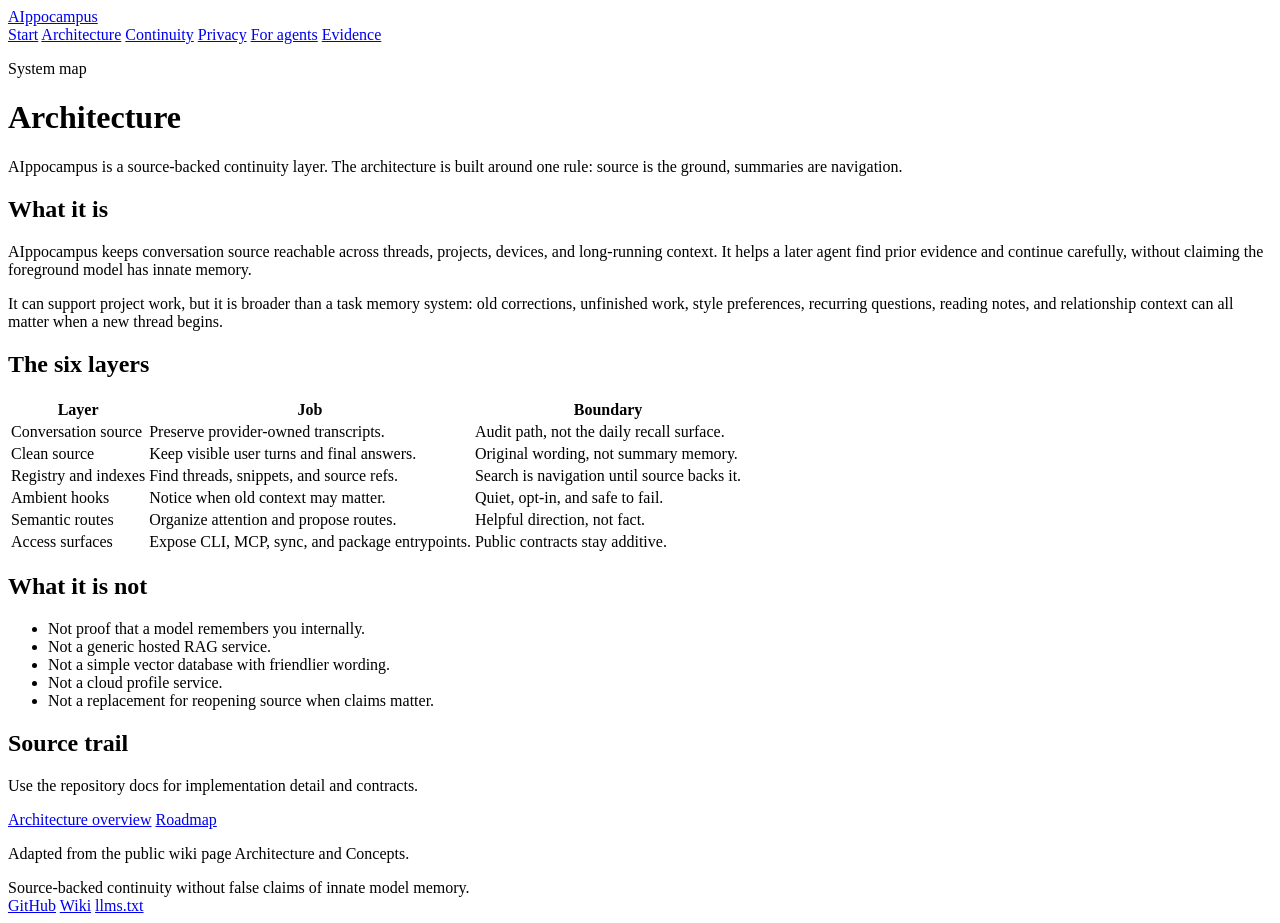
==== site/architecture/index.html @ a3cdf311 "Add public guide pages from wiki" ====
<!doctype html>
<html lang="en">
  <head>
    <meta charset="utf-8" />
    <meta name="viewport" content="width=device-width, initial-scale=1" />
    <title>Architecture - AIppocampus</title>
    <meta name="description" content="A public architecture map for AIppocampus: source, clean source, registry, hooks, semantic routes, and access surfaces." />
    <meta name="robots" content="index,follow" />
    <meta property="og:title" content="AIppocampus Architecture" />
    <meta property="og:description" content="How AIppocampus keeps source reachable without turning summaries into truth." />
    <meta property="og:type" content="article" />
    <meta property="og:url" content="https://www.aippocampus.com/architecture/" />
    <meta property="og:image" content="https://www.aippocampus.com/assets/aippocampus-readme-hero.jpg" />
    <link rel="canonical" href="https://www.aippocampus.com/architecture/" />
    <link rel="icon" href="/favicon.svg" type="image/svg+xml" />
    <link rel="icon" href="/favicon.ico" sizes="any" />
    <link rel="icon" href="/assets/favicon-32.png" type="image/png" sizes="32x32" />
    <link rel="apple-touch-icon" href="/assets/apple-touch-icon.png" />
    <link rel="manifest" href="/site.webmanifest" />
    <link rel="stylesheet" href="/assets/content.css" />
    <meta name="theme-color" content="#070f1f" />
  </head>
  <body>
    <header class="hero">
      <nav class="site-nav" aria-label="Main navigation">
        <a class="mark" href="/">AIppocampus</a>
        <div class="nav-links">
          <a href="/getting-started/">Start</a>
          <a href="/architecture/">Architecture</a>
          <a href="/source-backed-continuity/">Continuity</a>
          <a href="/privacy/">Privacy</a>
          <a href="/for-agents/">For agents</a>
          <a href="/evidence/">Evidence</a>
        </div>
      </nav>
      <div class="hero-copy">
        <p class="kicker">System map</p>
        <h1>Architecture</h1>
        <p class="lede">AIppocampus is a source-backed continuity layer. The architecture is built around one rule: source is the ground, summaries are navigation.</p>
      </div>
    </header>

    <main>
      <section class="band warm">
        <div class="section-grid">
          <h2>What it is</h2>
          <div class="stack">
            <p class="section-copy">AIppocampus keeps conversation source reachable across threads, projects, devices, and long-running context. It helps a later agent find prior evidence and continue carefully, without claiming the foreground model has innate memory.</p>
            <p class="section-copy">It can support project work, but it is broader than a task memory system: old corrections, unfinished work, style preferences, recurring questions, reading notes, and relationship context can all matter when a new thread begins.</p>
          </div>
        </div>
      </section>

      <section class="band">
        <div class="section-grid">
          <h2>The six layers</h2>
          <div class="table-wrap">
            <table>
              <thead>
                <tr><th>Layer</th><th>Job</th><th>Boundary</th></tr>
              </thead>
              <tbody>
                <tr><td>Conversation source</td><td>Preserve provider-owned transcripts.</td><td>Audit path, not the daily recall surface.</td></tr>
                <tr><td>Clean source</td><td>Keep visible user turns and final answers.</td><td>Original wording, not summary memory.</td></tr>
                <tr><td>Registry and indexes</td><td>Find threads, snippets, and source refs.</td><td>Search is navigation until source backs it.</td></tr>
                <tr><td>Ambient hooks</td><td>Notice when old context may matter.</td><td>Quiet, opt-in, and safe to fail.</td></tr>
                <tr><td>Semantic routes</td><td>Organize attention and propose routes.</td><td>Helpful direction, not fact.</td></tr>
                <tr><td>Access surfaces</td><td>Expose CLI, MCP, sync, and package entrypoints.</td><td>Public contracts stay additive.</td></tr>
              </tbody>
            </table>
          </div>
        </div>
      </section>

      <section class="band blue">
        <div class="section-grid">
          <h2>What it is not</h2>
          <ul class="plain-list">
            <li>Not proof that a model remembers you internally.</li>
            <li>Not a generic hosted RAG service.</li>
            <li>Not a simple vector database with friendlier wording.</li>
            <li>Not a cloud profile service.</li>
            <li>Not a replacement for reopening source when claims matter.</li>
          </ul>
        </div>
      </section>

      <section class="band deep">
        <div class="section-grid">
          <h2>Source trail</h2>
          <div class="stack">
            <p class="section-copy">Use the repository docs for implementation detail and contracts.</p>
            <div class="button-row">
              <a class="button" href="https://github.com/Sapientropic/AIppocampus/blob/main/docs/architecture/architecture-overview.md">Architecture overview</a>
              <a class="button secondary" href="https://github.com/Sapientropic/AIppocampus/blob/main/docs/roadmap.md">Roadmap</a>
            </div>
            <p class="source-note">Adapted from the public wiki page Architecture and Concepts.</p>
          </div>
        </div>
      </section>
    </main>

    <footer class="site-footer">
      <div class="footer-inner">
        <span>Source-backed continuity without false claims of innate model memory.</span>
        <div class="footer-links">
          <a href="https://github.com/Sapientropic/AIppocampus">GitHub</a>
          <a href="https://github.com/Sapientropic/AIppocampus/wiki">Wiki</a>
          <a href="/llms.txt">llms.txt</a>
        </div>
      </div>
    </footer>
  </body>
</html>
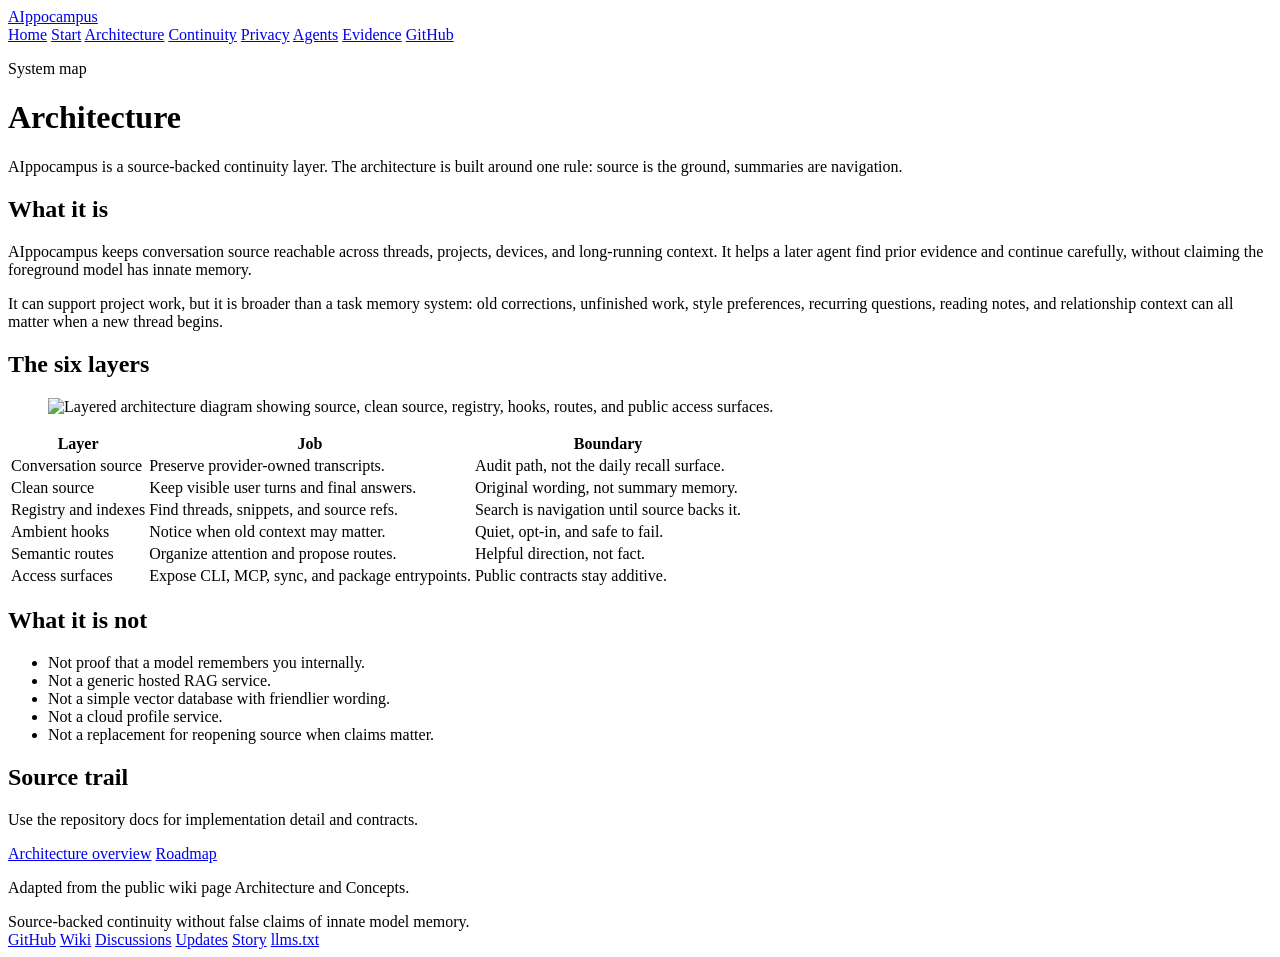
==== commit 408df69e: "Unify site UX and add public context pages" ====
--- a/site/architecture/index.html
+++ b/site/architecture/index.html
@@ -18,6 +18,7 @@
     <link rel="apple-touch-icon" href="/assets/apple-touch-icon.png" />
     <link rel="manifest" href="/site.webmanifest" />
     <link rel="stylesheet" href="/assets/content.css" />
+    <script defer src="/assets/site.js"></script>
     <meta name="theme-color" content="#070f1f" />
   </head>
   <body>
@@ -25,12 +26,14 @@
       <nav class="site-nav" aria-label="Main navigation">
         <a class="mark" href="/">AIppocampus</a>
         <div class="nav-links">
+          <a href="/">Home</a>
           <a href="/getting-started/">Start</a>
           <a href="/architecture/">Architecture</a>
           <a href="/source-backed-continuity/">Continuity</a>
           <a href="/privacy/">Privacy</a>
-          <a href="/for-agents/">For agents</a>
+          <a href="/for-agents/">Agents</a>
           <a href="/evidence/">Evidence</a>
+          <a href="https://github.com/Sapientropic/AIppocampus">GitHub</a>
         </div>
       </nav>
       <div class="hero-copy">
@@ -54,25 +57,30 @@
       <section class="band">
         <div class="section-grid">
           <h2>The six layers</h2>
-          <div class="table-wrap">
-            <table>
-              <thead>
-                <tr><th>Layer</th><th>Job</th><th>Boundary</th></tr>
-              </thead>
-              <tbody>
-                <tr><td>Conversation source</td><td>Preserve provider-owned transcripts.</td><td>Audit path, not the daily recall surface.</td></tr>
-                <tr><td>Clean source</td><td>Keep visible user turns and final answers.</td><td>Original wording, not summary memory.</td></tr>
-                <tr><td>Registry and indexes</td><td>Find threads, snippets, and source refs.</td><td>Search is navigation until source backs it.</td></tr>
-                <tr><td>Ambient hooks</td><td>Notice when old context may matter.</td><td>Quiet, opt-in, and safe to fail.</td></tr>
-                <tr><td>Semantic routes</td><td>Organize attention and propose routes.</td><td>Helpful direction, not fact.</td></tr>
-                <tr><td>Access surfaces</td><td>Expose CLI, MCP, sync, and package entrypoints.</td><td>Public contracts stay additive.</td></tr>
-              </tbody>
-            </table>
+          <div class="stack">
+            <figure class="diagram-frame">
+              <img src="/assets/architecture-layers.svg" alt="Layered architecture diagram showing source, clean source, registry, hooks, routes, and public access surfaces." />
+            </figure>
+            <div class="table-wrap">
+              <table>
+                <thead>
+                  <tr><th>Layer</th><th>Job</th><th>Boundary</th></tr>
+                </thead>
+                <tbody>
+                  <tr><td>Conversation source</td><td>Preserve provider-owned transcripts.</td><td>Audit path, not the daily recall surface.</td></tr>
+                  <tr><td>Clean source</td><td>Keep visible user turns and final answers.</td><td>Original wording, not summary memory.</td></tr>
+                  <tr><td>Registry and indexes</td><td>Find threads, snippets, and source refs.</td><td>Search is navigation until source backs it.</td></tr>
+                  <tr><td>Ambient hooks</td><td>Notice when old context may matter.</td><td>Quiet, opt-in, and safe to fail.</td></tr>
+                  <tr><td>Semantic routes</td><td>Organize attention and propose routes.</td><td>Helpful direction, not fact.</td></tr>
+                  <tr><td>Access surfaces</td><td>Expose CLI, MCP, sync, and package entrypoints.</td><td>Public contracts stay additive.</td></tr>
+                </tbody>
+              </table>
+            </div>
           </div>
         </div>
       </section>
 
-      <section class="band blue">
+      <section class="band mist">
         <div class="section-grid">
           <h2>What it is not</h2>
           <ul class="plain-list">
@@ -106,6 +114,9 @@
         <div class="footer-links">
           <a href="https://github.com/Sapientropic/AIppocampus">GitHub</a>
           <a href="https://github.com/Sapientropic/AIppocampus/wiki">Wiki</a>
+          <a href="https://github.com/Sapientropic/AIppocampus/discussions">Discussions</a>
+          <a href="/updates/">Updates</a>
+          <a href="/story/">Story</a>
           <a href="/llms.txt">llms.txt</a>
         </div>
       </div>
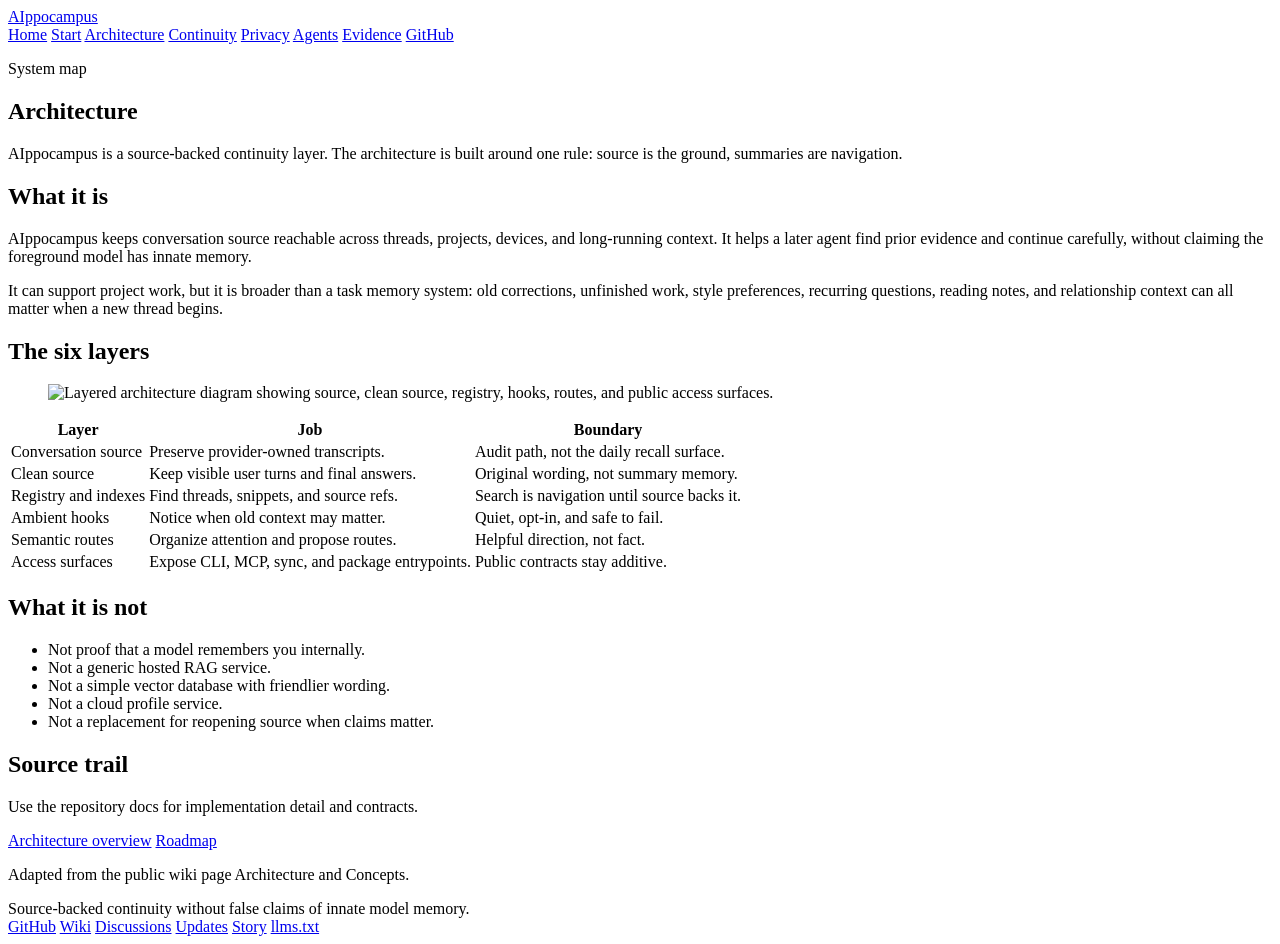
==== commit f010b893: "style(site): add nav active state, route hover, and unify kicker color" ====
--- a/site/architecture/index.html
+++ b/site/architecture/index.html
@@ -22,13 +22,13 @@
     <meta name="theme-color" content="#070f1f" />
   </head>
   <body>
-    <header class="hero">
-      <nav class="site-nav" aria-label="Main navigation">
+    <header class="site-hero compact">
+      <nav class="site-nav" aria-label="Primary navigation">
         <a class="mark" href="/">AIppocampus</a>
         <div class="nav-links">
           <a href="/">Home</a>
           <a href="/getting-started/">Start</a>
-          <a href="/architecture/">Architecture</a>
+          <a href="/architecture/" aria-current="page">Architecture</a>
           <a href="/source-backed-continuity/">Continuity</a>
           <a href="/privacy/">Privacy</a>
           <a href="/for-agents/">Agents</a>
@@ -36,11 +36,13 @@
           <a href="https://github.com/Sapientropic/AIppocampus">GitHub</a>
         </div>
       </nav>
-      <div class="hero-copy">
-        <p class="kicker">System map</p>
-        <h1>Architecture</h1>
+      <section class="hero-inner hero-grid" aria-labelledby="page-title">
+        <div>
+          <p class="kicker">System map</p>
+          <h1 id="page-title">Architecture</h1>
+        </div>
         <p class="lede">AIppocampus is a source-backed continuity layer. The architecture is built around one rule: source is the ground, summaries are navigation.</p>
-      </div>
+      </section>
     </header>
 
     <main>
